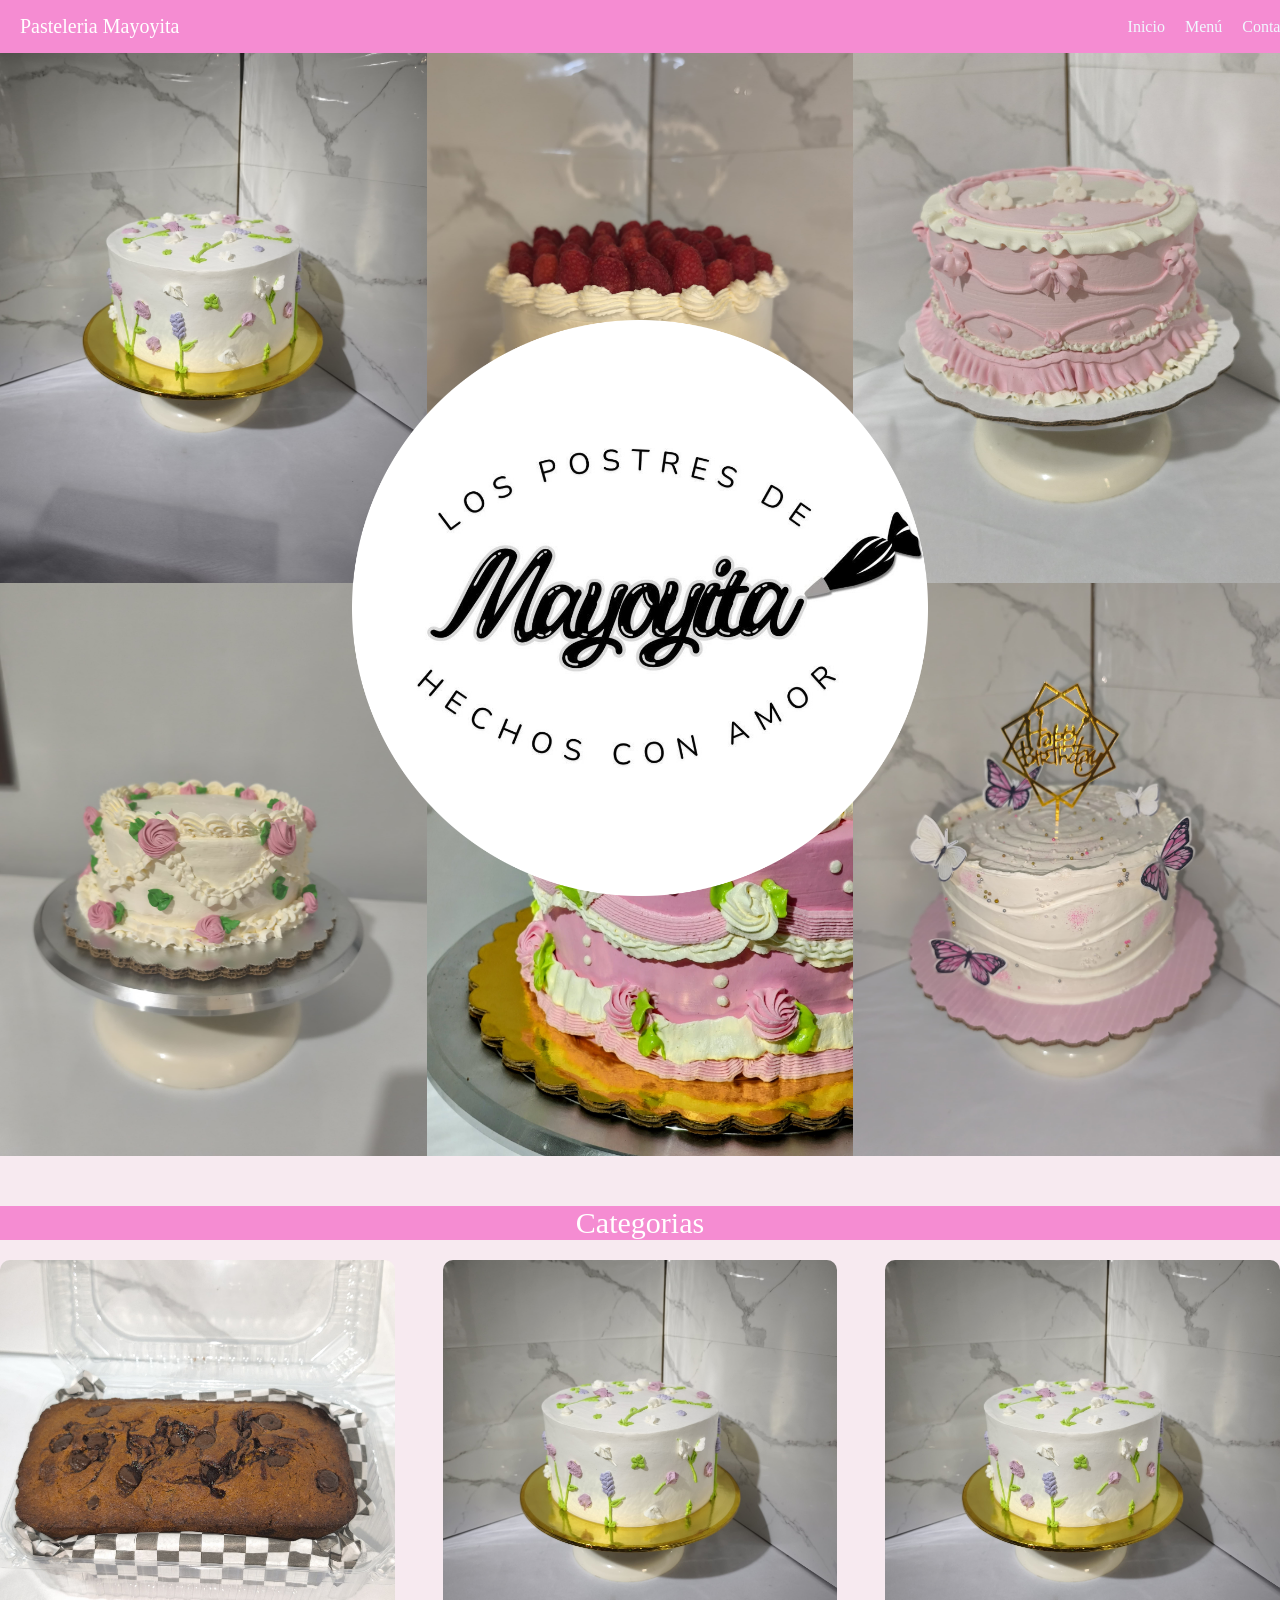
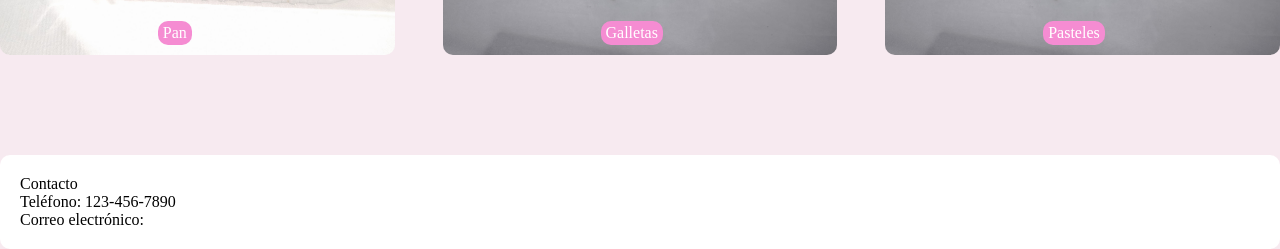
==== index.html @ 17eb0466 "cambios en el diseño de la pagina principal y plantillas" ====
<!DOCTYPE html>
<html lang="es">
    <head>
        <meta charset="UTF-8">
        <title> Pasteleria Mayoyita </title>
        <link rel="stylesheet" href="style2.css">
    </head>
    
    <body style="background-color: rgb(247, 234, 240);">

        <!--navbar-->
        <nav class ="navbar">
        <div class = "logo"> Pasteleria Mayoyita </div>
            <!--menu para la barra-->
            <ul class="menu">
                <li><a href = "#"> Inicio </a></li>
                <li><a href = "#"> Menú </a></li>
                <li><a href = "#"> Contacto </a></li>
            </ul>
        </nav>

        <div class = "biggercontainer">


            <!--image grid--> 
            <div class = "container">
                    
                <div class = "item item-1"> 
                    <img src="imagenes/IMG-20260326-WA0068.jpg" alt="">
                </div>
                <div class = "item item-2"> 
                    <img src="imagenes/IMG-20260326-WA0054.jpg" alt="">
                </div>
                <div class = "item item-3"> 
                    <img src="imagenes/IMG-20260326-WA0038(1).jpg" alt="">
                </div>
                <div class = "item item-4"> 
                    <img src="imagenes/IMG-20260326-WA0036.jpg" alt="">
                </div>
                <div class = "item item-5">  
                    <img src="imagenes/IMG-20260326-WA0078.jpg" alt="">
                </div>
                <div class = "item item-6">  
                    <img src="imagenes/IMG-20260326-WA0034(1).jpg" alt="">
                </div>

            </div>
             <img class="logoteaMayoyita" src="logo_circulo.png" alt="">
        </div>

                <p class="divisionCategorias"> Categorias </p>

        <!--Grid para el display de abajo-->
        <div class = "lowmenu">

            <a href = "categoria.html?tipo=pan" class = "item2"> 
                    <img src="imagenes/panChispas.jpeg">
                <p> Pan </p>
            </a>
            <a href = "categoria.html?tipo=galletas" class = "item2"> 
                    <img src="imagenes/IMG-20260326-WA0068.jpg" >
                 <p> Galletas </p>
            </a>
            <a href = "categoria.html?tipo=pasteles" class = "item2">  
                    <img src="imagenes/IMG-20260326-WA0068.jpg" >
                <p> Pasteles </p>
            </a>

        </div>

        <div class="contacto">


                <p> Contacto </p>
                <p> Teléfono: 123-456-7890 </p>
                <p> Correo electrónico:
        </div>

    </body>


</html>
---- style2.css ----
body{
    margin: 0;
    padding-top: 10px;
}
h1, p{
    margin: 0;
}

/* {outline: 1px solid red;}


/*--------------------barra------------------------*/
.navbar{
 
    position: fixed;
    top: 0;
    width: 100%;
    z-index: 1000;
    background-color: rgb(245, 140, 210); 
    color: white;
    display: flex;
    justify-content: space-between;
    align-items: center;
    padding: 15px 20px;
}

.logo{
    font-size: 20px;

}

.menu {
    list-style: none;
    display: flex;
    gap: 20px;
    margin: 0;
}

.menu a{
    text-decoration: none;
    color: aliceblue;
}

.menu a:hover {
    color: #a9b3b4;
}
/*-------------------------------------------*/

/*grid de las imagenes*/

.biggercontainer{
    position: relative;
    overflow: hidden;
     top: 0%;

}
.logoteaMayoyita{
    position: absolute;
    top: 50%;
    left: 50%;
    transform: translate(-50%, -50%);

    width: 45%;
    height: auto;

    z-index: 10;
    border-radius: 10px;
}

.container {
    display: grid;
     top: 0%;
    grid-template-columns:repeat(3, 1fr);

    margin-bottom: 50px;
}

.item img {
     width: 100%;
    height: 100%;
    object-fit: cover;
}

/*------------------------------------*/

.divisionCategorias{
    font-size: 30px;
    margin-bottom: 20px;
    text-align: center;
}

.lowmenu {
    display: grid;
    grid-template-columns:repeat(3, 1fr);

    grid-gap: 3em;

    margin-top: 0;
    margin-bottom: 100px;
}


.item2 {
    display: block;
    position: relative;
    top: 0;
    aspect-ratio: 1 / 1;
    overflow: hidden;
    text-decoration: none;
}


.item2 img {
     top: 0;
     width: 100%;
    height: 100%;
    object-fit: cover;
     border-radius: 10px;
}

.item2 p{
    position: absolute;
    bottom: 10px;
    left: 40%;
    color: white;
    background-color: rgba(245, 140, 210);
    border-radius: 10px;
    padding: 3px 5px;
}

.item2:hover{
    transform: scale(1.05);
    transition: 0.3s;
}

#display {
    display: flex;
   flex-direction: column;
    gap: 20px;

    padding: 20px;
}



.productoA-espacio {
    display: flex;
    align-items: center;
    gap: 20px;

    background: white;
    padding: 20px;
    border-radius: 10px;

    margin-bottom: 20px;
}

.productoA-espacio img{
    width: 200px;
    height: 200px;
    object-fit: cover;

    border-radius: 10px;

    flex-shrink: 0;
}

.productoA-informacion{
    flex: 1;
}

.productoA-informacion h2{
    background-color: rgb(245, 140, 210);
    padding: 10px;
    border-radius: 5px;
    color: white;
}

#titulo{
    background-color: rgb(245, 140, 210);
    padding: 10px;
    border-radius: 5px;
    margin-bottom: 30px;
    text-align: center;
    color: white;
}

.productoA-informacion button {
    padding: 10px 20px;
    border: none;

    background: pink;
    color: white;

    border-radius: 5px;
    cursor: pointer;

body{
    margin: 0;
    padding-top: 10px;
}
h1, p{
    margin: 0;
}

* {outline: 1px solid red;}


/*--------------------barra------------------------*/
.navbar{
 
    position: fixed;
    top: 0;
    width: 100%;
    z-index: 1000;
    background-color: rgb(245, 140, 210); 
    color: white;
    display: flex;
    justify-content: space-between;
    align-items: center;
    padding: 15px 20px;
}

.logo{
    font-size: 20px;

}

.menu {
    list-style: none;
    display: flex;
    gap: 20px;
    margin: 0;
}

.menu a{
    text-decoration: none;
    color: aliceblue;
}

.menu a:hover {
    color: #a9b3b4;
}
/*-------------------------------------------*/

/*grid de las imagenes*/

.biggercontainer{
    position: relative;
    overflow: hidden;
     top: 0%;

}
.logoteaMayoyita{
    position: absolute;
    top: 50%;
    left: 50%;
    transform: translate(-50%, -50%);

    width: 40%;
    height: auto;

    z-index: 10;
    border-radius: 10px;
}

.container {
    display: grid;
     top: 0%;
    grid-template-columns:repeat(3, 1fr);

    margin-bottom: 50px;
}

.item img {
     width: 100%;
    height: 100%;
    object-fit: cover;
}

/*------------------------------------*/

.lowmenu {
    display: grid;
    grid-template-columns:repeat(3, 1fr);

    grid-gap: 3em;

    margin-top: 0;
    margin-bottom: 100px;
}


.item2 {
    display: block;
    position: relative;
    top: 0;
    aspect-ratio: 1 / 1;
    overflow: hidden;
    text-decoration: none;
}


.item2 img {
     top: 0;
     width: 100%;
    height: 100%;
    object-fit: cover;
     border-radius: 10px;
}

.item2 p{
    position: absolute;
    bottom: 10px;
    left: 40%;
    color: white;

}

.item2:hover{
    transform: scale(1.05);
    transition: 0.3s;

}}


.contenidoCategoria{
    padding-top: 50px;
    padding-left: 30px;
    padding-right: 30px;

}

.contacto{
    position: center;
    align-items: center;
    background: white;
    padding: 20px;
    border-radius: 10px;
}

.divisionCategorias{
    font-size: 30px;
    text-align: center;
    background-color: rgb(245, 140, 210);
    color: white;
}
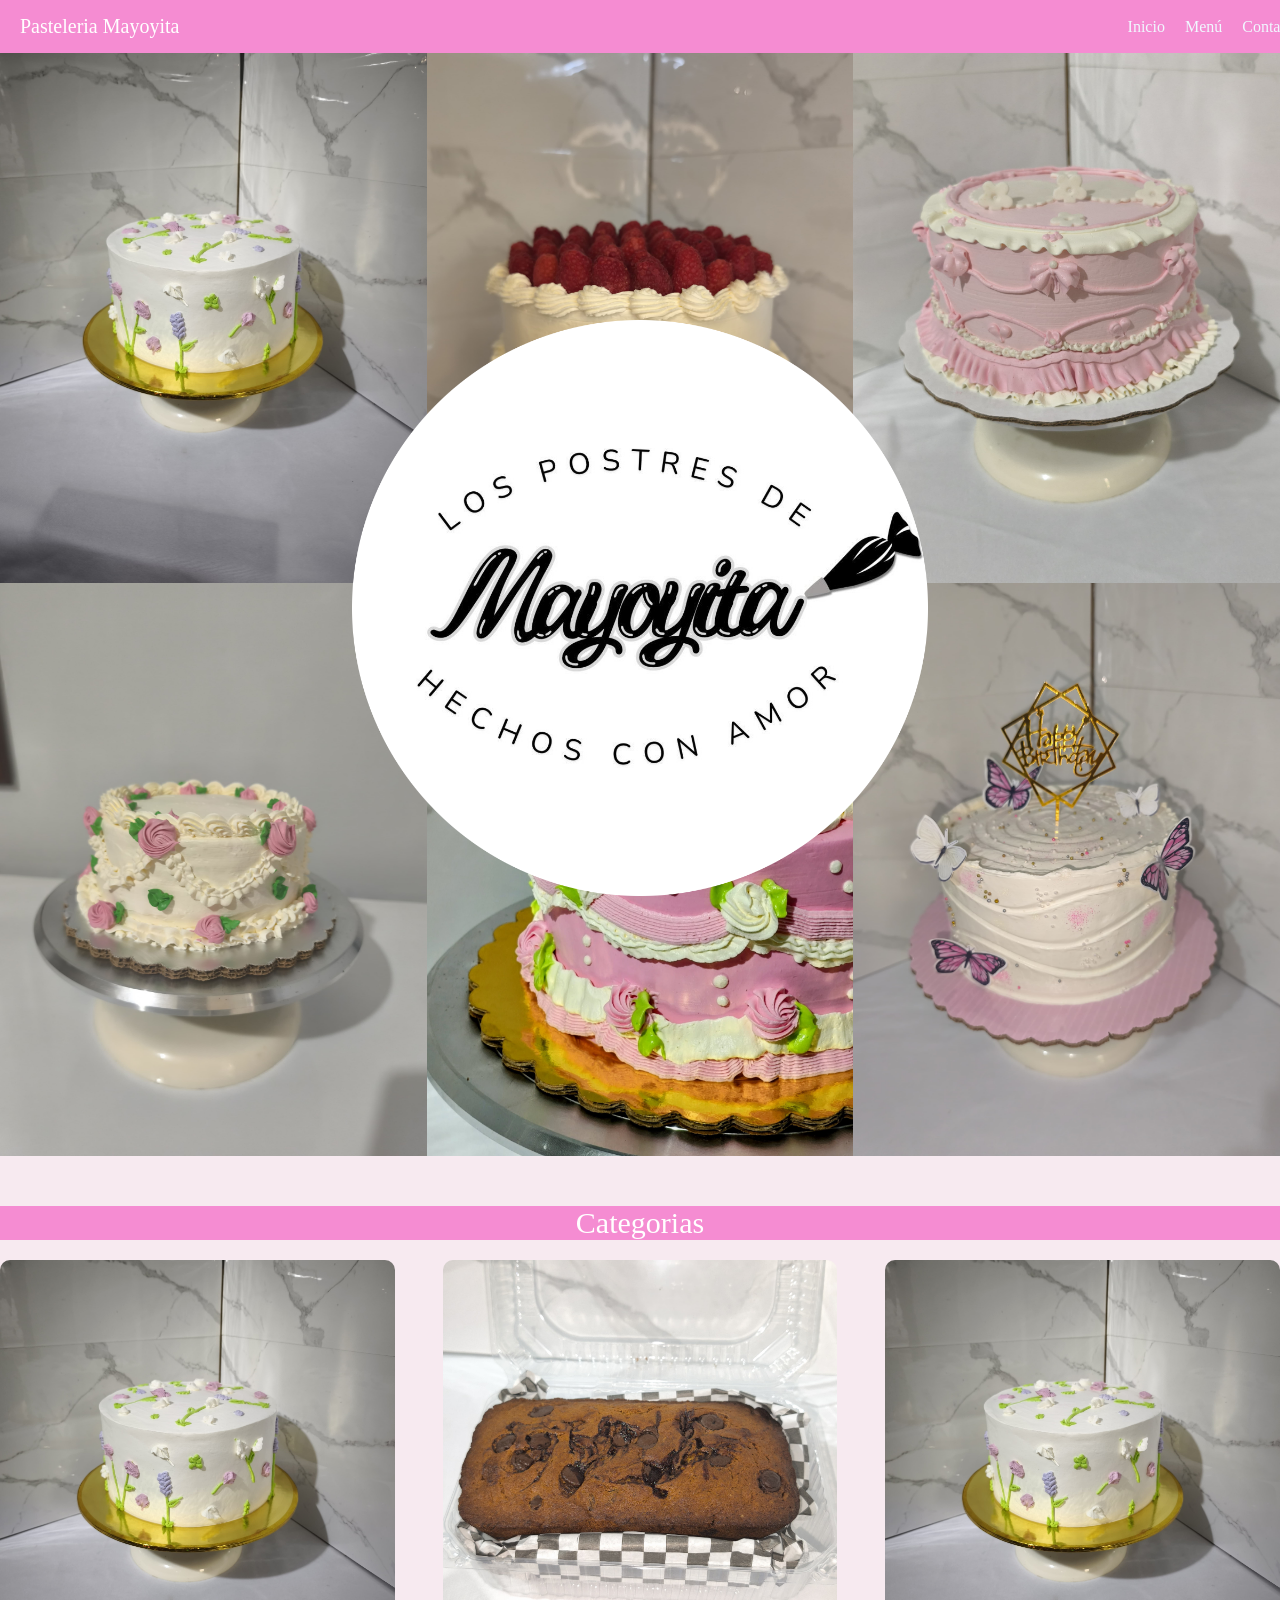
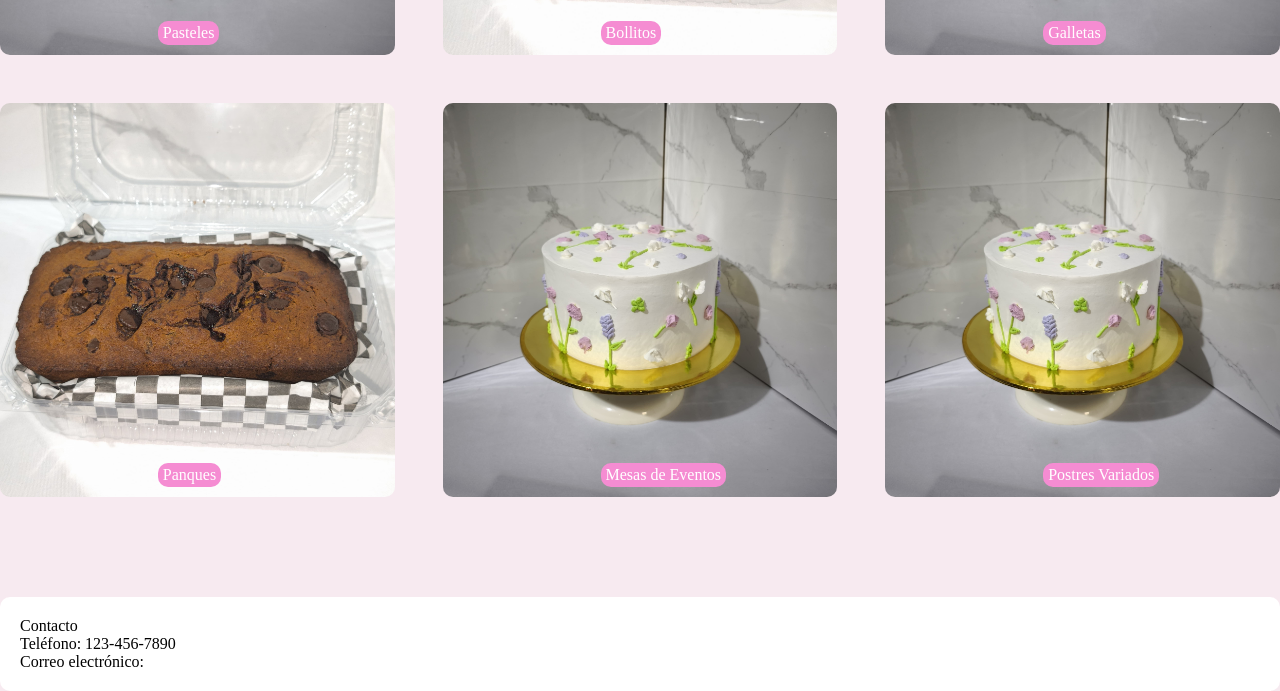
==== commit d260bfba: "categorias agregue las categorias correctas, falto agregar las imagenes correspondientes" ====
--- a/index.html
+++ b/index.html
@@ -53,18 +53,38 @@
         <!--Grid para el display de abajo-->
         <div class = "lowmenu">
 
-            <a href = "categoria.html?tipo=pan" class = "item2"> 
+            <a href = "categoria.html?tipo=pasteles" class = "item2">  
+                    <img src="imagenes/IMG-20260326-WA0068.jpg" >
+                <p> Pasteles </p>
+            </a>
+
+            <a href = "categoria.html?tipo=bollitos" class = "item2"> 
                     <img src="imagenes/panChispas.jpeg">
-                <p> Pan </p>
+                <p> Bollitos </p>
             </a>
+
             <a href = "categoria.html?tipo=galletas" class = "item2"> 
                     <img src="imagenes/IMG-20260326-WA0068.jpg" >
                  <p> Galletas </p>
             </a>
-            <a href = "categoria.html?tipo=pasteles" class = "item2">  
+
+            <a href = "categoria.html?tipo=panques" class = "item2"> 
+                    <img src="imagenes/panChispas.jpeg">
+                <p> Panques </p>
+            </a>
+
+            <a href = "categoria.html?tipo=mesas de eventos" class = "item2"> 
                     <img src="imagenes/IMG-20260326-WA0068.jpg" >
-                <p> Pasteles </p>
+                 <p> Mesas de Eventos </p>
             </a>
+
+            <a href = "categoria.html?tipo=postres varios" class = "item2"> 
+                    <img src="imagenes/IMG-20260326-WA0068.jpg" >
+                 <p> Postres Variados </p>
+            </a>
+
+
+            
 
         </div>
 
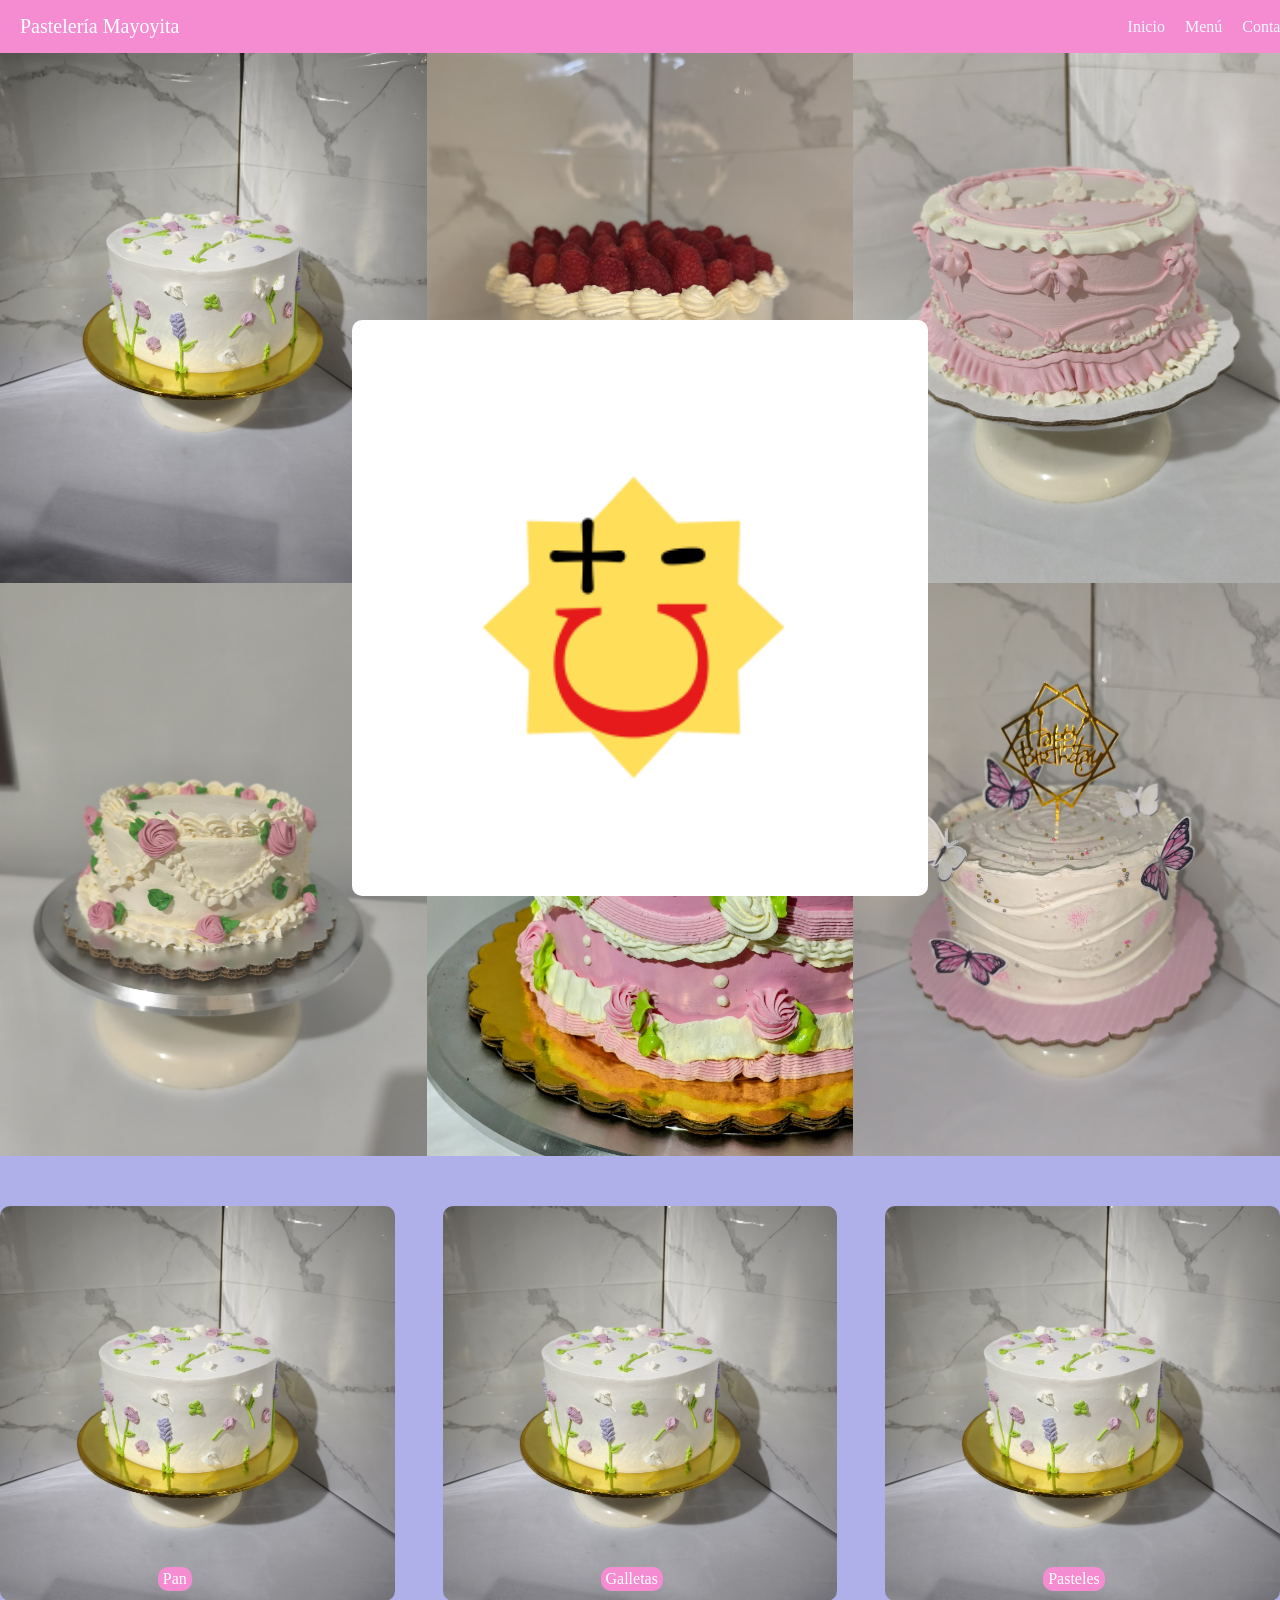
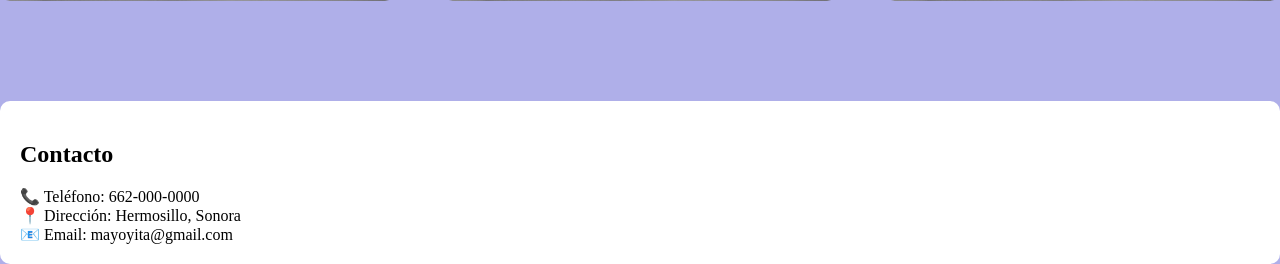
==== commit e981fa3d: "Update index.html" ====
--- a/index.html
+++ b/index.html
@@ -1,102 +1,100 @@
 <!DOCTYPE html>
 <html lang="es">
-    <head>
-        <meta charset="UTF-8">
-        <title> Pasteleria Mayoyita </title>
-        <link rel="stylesheet" href="style2.css">
-    </head>
-    
-    <body style="background-color: rgb(247, 234, 240);">
+<head>
+    <meta charset="UTF-8">
+    <title>Pastelería Mayoyita</title>
+    <link rel="stylesheet" href="style2.css">
+</head>
 
-        <!--navbar-->
-        <nav class ="navbar">
-        <div class = "logo"> Pasteleria Mayoyita </div>
-            <!--menu para la barra-->
-            <ul class="menu">
-                <li><a href = "#"> Inicio </a></li>
-                <li><a href = "#"> Menú </a></li>
-                <li><a href = "#"> Contacto </a></li>
-            </ul>
-        </nav>
+<body style="background-color: rgb(175, 175, 233);">
 
-        <div class = "biggercontainer">
+    <!-- NAVBAR -->
+    <nav class="navbar">
+        <div class="logo">Pastelería Mayoyita</div>
 
+        <ul class="menu">
+            <li><a href="#inicio">Inicio</a></li>
+            <li><a href="#menu">Menú</a></li>
+            <li><a href="#contacto">Contacto</a></li>
+        </ul>
+    </nav>
 
-            <!--image grid--> 
-            <div class = "container">
-                    
-                <div class = "item item-1"> 
+    <!-- SECCIÓN INICIO -->
+    <section id="inicio">
+
+        <div class="biggercontainer">
+
+            <!-- IMAGE GRID -->
+            <div class="container">
+
+                <div class="item item-1">
                     <img src="imagenes/IMG-20260326-WA0068.jpg" alt="">
                 </div>
-                <div class = "item item-2"> 
+
+                <div class="item item-2">
                     <img src="imagenes/IMG-20260326-WA0054.jpg" alt="">
                 </div>
-                <div class = "item item-3"> 
+
+                <div class="item item-3">
                     <img src="imagenes/IMG-20260326-WA0038(1).jpg" alt="">
                 </div>
-                <div class = "item item-4"> 
+
+                <div class="item item-4">
                     <img src="imagenes/IMG-20260326-WA0036.jpg" alt="">
                 </div>
-                <div class = "item item-5">  
+
+                <div class="item item-5">
                     <img src="imagenes/IMG-20260326-WA0078.jpg" alt="">
                 </div>
-                <div class = "item item-6">  
+
+                <div class="item item-6">
                     <img src="imagenes/IMG-20260326-WA0034(1).jpg" alt="">
                 </div>
 
             </div>
-             <img class="logoteaMayoyita" src="logo_circulo.png" alt="">
-        </div>
 
-                <p class="divisionCategorias"> Categorias </p>
-
-        <!--Grid para el display de abajo-->
-        <div class = "lowmenu">
-
-            <a href = "categoria.html?tipo=pasteles" class = "item2">  
-                    <img src="imagenes/IMG-20260326-WA0068.jpg" >
-                <p> Pasteles </p>
-            </a>
-
-            <a href = "categoria.html?tipo=bollitos" class = "item2"> 
-                    <img src="imagenes/panChispas.jpeg">
-                <p> Bollitos </p>
-            </a>
-
-            <a href = "categoria.html?tipo=galletas" class = "item2"> 
-                    <img src="imagenes/IMG-20260326-WA0068.jpg" >
-                 <p> Galletas </p>
-            </a>
-
-            <a href = "categoria.html?tipo=panques" class = "item2"> 
-                    <img src="imagenes/panChispas.jpeg">
-                <p> Panques </p>
-            </a>
-
-            <a href = "categoria.html?tipo=mesas de eventos" class = "item2"> 
-                    <img src="imagenes/IMG-20260326-WA0068.jpg" >
-                 <p> Mesas de Eventos </p>
-            </a>
-
-            <a href = "categoria.html?tipo=postres varios" class = "item2"> 
-                    <img src="imagenes/IMG-20260326-WA0068.jpg" >
-                 <p> Postres Variados </p>
-            </a>
-
-
-            
+            <img class="logoteaMayoyita" src="imagenes/C.png" alt="">
 
         </div>
 
-        <div class="contacto">
+    </section>
 
+    <!-- SECCIÓN MENÚ -->
+    <section id="menu">
 
-                <p> Contacto </p>
-                <p> Teléfono: 123-456-7890 </p>
-                <p> Correo electrónico:
+        <div class="lowmenu">
+
+            <a href="pan.html" class="item2">
+                <img src="imagenes/IMG-20260326-WA0068.jpg" alt="">
+                <p>Pan</p>
+            </a>
+
+            <a href="galletas.html" class="item2">
+                <img src="imagenes/IMG-20260326-WA0068.jpg" alt="">
+                <p>Galletas</p>
+            </a>
+
+            <a href="pasteles.html" class="item2">
+                <img src="imagenes/IMG-20260326-WA0068.jpg" alt="">
+                <p>Pasteles</p>
+            </a>
+
         </div>
 
-    </body>
+    </section>
 
+    <!-- SECCIÓN CONTACTO -->
+    <section id="contacto">
 
-</html>+        <div class="contacto">
+            <h2>Contacto</h2>
+
+            <p>📞 Teléfono: 662-000-0000</p>
+            <p>📍 Dirección: Hermosillo, Sonora</p>
+            <p>📧 Email: mayoyita@gmail.com</p>
+        </div>
+
+    </section>
+
+</body>
+</html>
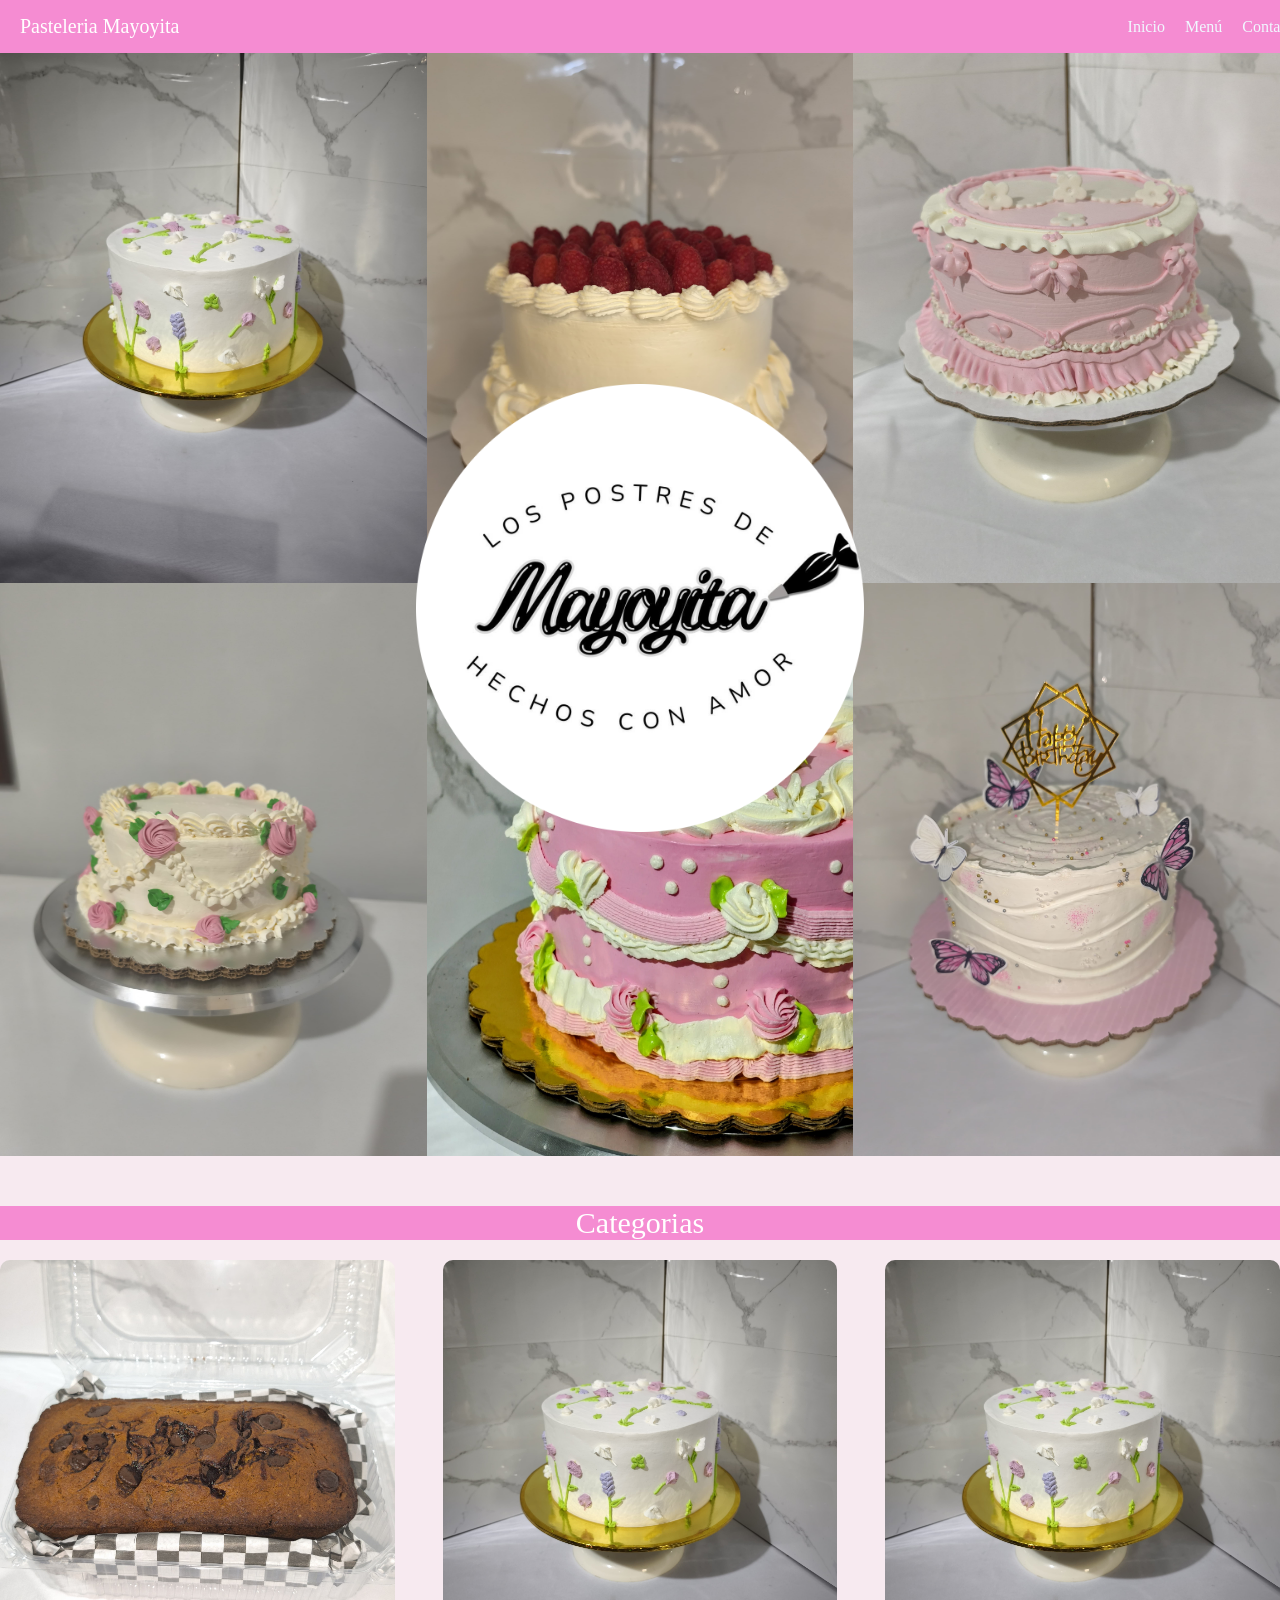
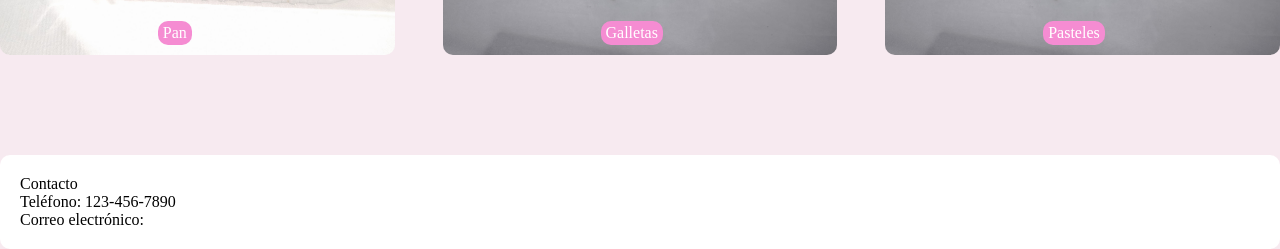
==== commit d290517c: "tried copyin que-so's deleated work" ====
--- a/index.html
+++ b/index.html
@@ -1,100 +1,82 @@
 <!DOCTYPE html>
 <html lang="es">
-<head>
-    <meta charset="UTF-8">
-    <title>Pastelería Mayoyita</title>
-    <link rel="stylesheet" href="style2.css">
-</head>
+    <head>
+        <meta charset="UTF-8">
+        <title> Pasteleria Mayoyita </title>
+        <link rel="stylesheet" href="style2.css">
+    </head>
+    
+    <body style="background-color: rgb(247, 234, 240);">
 
-<body style="background-color: rgb(175, 175, 233);">
+        <!--navbar-->
+        <nav class ="navbar">
+        <div class = "logo"> Pasteleria Mayoyita </div>
+            <!--menu para la barra-->
+            <ul class="menu">
+                <li><a href = "#"> Inicio </a></li>
+                <li><a href = "#"> Menú </a></li>
+                <li><a href = "#"> Contacto </a></li>
+            </ul>
+        </nav>
 
-    <!-- NAVBAR -->
-    <nav class="navbar">
-        <div class="logo">Pastelería Mayoyita</div>
+        <div class = "biggercontainer">
 
-        <ul class="menu">
-            <li><a href="#inicio">Inicio</a></li>
-            <li><a href="#menu">Menú</a></li>
-            <li><a href="#contacto">Contacto</a></li>
-        </ul>
-    </nav>
 
-    <!-- SECCIÓN INICIO -->
-    <section id="inicio">
-
-        <div class="biggercontainer">
-
-            <!-- IMAGE GRID -->
-            <div class="container">
-
-                <div class="item item-1">
+            <!--image grid--> 
+            <div class = "container">
+                    
+                <div class = "item item-1"> 
                     <img src="imagenes/IMG-20260326-WA0068.jpg" alt="">
                 </div>
-
-                <div class="item item-2">
+                <div class = "item item-2"> 
                     <img src="imagenes/IMG-20260326-WA0054.jpg" alt="">
                 </div>
-
-                <div class="item item-3">
+                <div class = "item item-3"> 
                     <img src="imagenes/IMG-20260326-WA0038(1).jpg" alt="">
                 </div>
-
-                <div class="item item-4">
+                <div class = "item item-4"> 
                     <img src="imagenes/IMG-20260326-WA0036.jpg" alt="">
                 </div>
-
-                <div class="item item-5">
+                <div class = "item item-5">  
                     <img src="imagenes/IMG-20260326-WA0078.jpg" alt="">
                 </div>
-
-                <div class="item item-6">
+                <div class = "item item-6">  
                     <img src="imagenes/IMG-20260326-WA0034(1).jpg" alt="">
                 </div>
 
             </div>
-
-            <img class="logoteaMayoyita" src="imagenes/C.png" alt="">
-
+             <img class="logoteaMayoyita" src="logo_circulo.png" alt="">
         </div>
 
-    </section>
+                <p class="divisionCategorias"> Categorias </p>
 
-    <!-- SECCIÓN MENÚ -->
-    <section id="menu">
+        <!--Grid para el display de abajo-->
+        <div class = "lowmenu">
 
-        <div class="lowmenu">
-
-            <a href="pan.html" class="item2">
-                <img src="imagenes/IMG-20260326-WA0068.jpg" alt="">
-                <p>Pan</p>
+            <a href = "categoria.html?tipo=pan" class = "item2"> 
+                    <img src="imagenes/panChispas.jpeg">
+                <p> Pan </p>
             </a>
-
-            <a href="galletas.html" class="item2">
-                <img src="imagenes/IMG-20260326-WA0068.jpg" alt="">
-                <p>Galletas</p>
+            <a href = "categoria.html?tipo=galletas" class = "item2"> 
+                    <img src="imagenes/IMG-20260326-WA0068.jpg" >
+                 <p> Galletas </p>
             </a>
-
-            <a href="pasteles.html" class="item2">
-                <img src="imagenes/IMG-20260326-WA0068.jpg" alt="">
-                <p>Pasteles</p>
+            <a href = "categoria.html?tipo=pasteles" class = "item2">  
+                    <img src="imagenes/IMG-20260326-WA0068.jpg" >
+                <p> Pasteles </p>
             </a>
 
         </div>
 
-    </section>
+        <div class="contacto">
 
-    <!-- SECCIÓN CONTACTO -->
-    <section id="contacto">
 
-        <div class="contacto">
-            <h2>Contacto</h2>
-
-            <p>📞 Teléfono: 662-000-0000</p>
-            <p>📍 Dirección: Hermosillo, Sonora</p>
-            <p>📧 Email: mayoyita@gmail.com</p>
+                <p> Contacto </p>
+                <p> Teléfono: 123-456-7890 </p>
+                <p> Correo electrónico:
         </div>
 
-    </section>
+    </body>
 
-</body>
-</html>
+
+</html>
--- a/style2.css
+++ b/style2.css
@@ -61,7 +61,7 @@
     left: 50%;
     transform: translate(-50%, -50%);
 
-    width: 45%;
+    width: 35%;
     height: auto;
 
     z-index: 10;
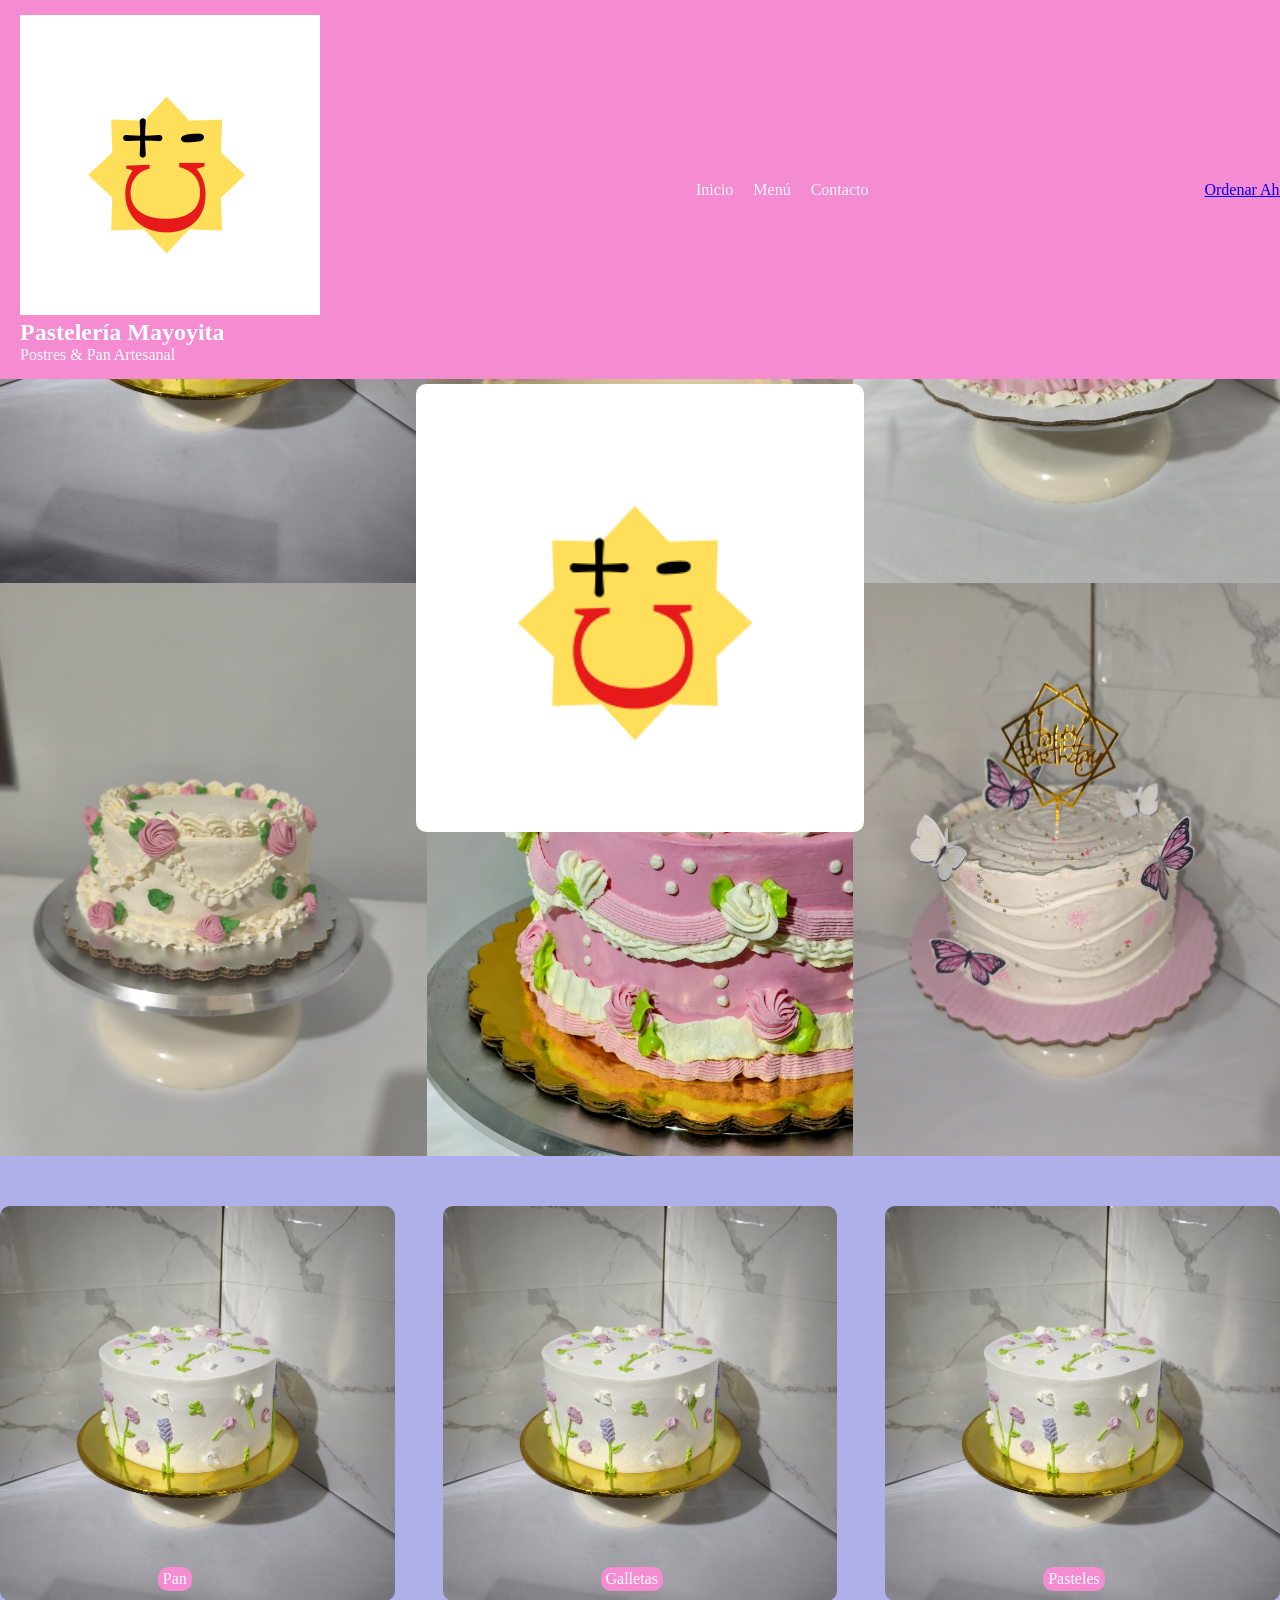
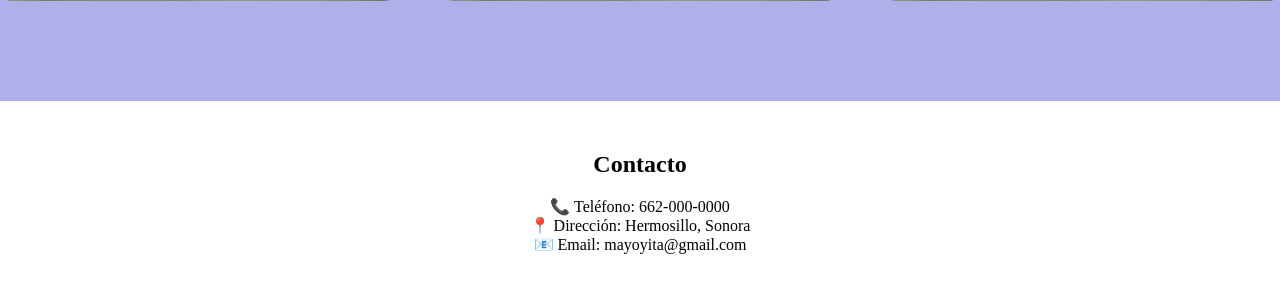
==== commit ee1e2a53: "Update index.html" ====
--- a/index.html
+++ b/index.html
@@ -1,82 +1,114 @@
 <!DOCTYPE html>
 <html lang="es">
-    <head>
-        <meta charset="UTF-8">
-        <title> Pasteleria Mayoyita </title>
-        <link rel="stylesheet" href="style2.css">
-    </head>
-    
-    <body style="background-color: rgb(247, 234, 240);">
+<head>
+    <meta charset="UTF-8">
+    <title>Pastelería Mayoyita</title>
+    <link rel="stylesheet" href="style2.css">
+</head>
 
-        <!--navbar-->
-        <nav class ="navbar">
-        <div class = "logo"> Pasteleria Mayoyita </div>
-            <!--menu para la barra-->
-            <ul class="menu">
-                <li><a href = "#"> Inicio </a></li>
-                <li><a href = "#"> Menú </a></li>
-                <li><a href = "#"> Contacto </a></li>
-            </ul>
-        </nav>
+<body style="background-color: rgb(175, 175, 233);">
 
-        <div class = "biggercontainer">
+    <!-- NAVBAR -->
+    <!-- NAVBAR MODERNO -->
+<nav class="navbar">
 
+    <div class="logo-container">
+        <img src="imagenes/C.png" alt="" class="logo-img">
 
-            <!--image grid--> 
-            <div class = "container">
-                    
-                <div class = "item item-1"> 
+        <div>
+            <h1>Pastelería Mayoyita</h1>
+            <p>Postres & Pan Artesanal</p>
+        </div>
+    </div>
+
+    <ul class="menu">
+        <li><a href="#inicio">Inicio</a></li>
+        <li><a href="#menu">Menú</a></li>
+        <li><a href="#contacto">Contacto</a></li>
+    </ul>
+
+    <a href="#contacto" class="btn-contacto">
+        Ordenar Ahora
+    </a>
+
+</nav>
+
+    <!-- SECCIÓN INICIO -->
+    <section id="inicio">
+
+        <div class="biggercontainer">
+
+            <!-- IMAGE GRID -->
+            <div class="container">
+
+                <div class="item item-1">
                     <img src="imagenes/IMG-20260326-WA0068.jpg" alt="">
                 </div>
-                <div class = "item item-2"> 
+
+                <div class="item item-2">
                     <img src="imagenes/IMG-20260326-WA0054.jpg" alt="">
                 </div>
-                <div class = "item item-3"> 
+
+                <div class="item item-3">
                     <img src="imagenes/IMG-20260326-WA0038(1).jpg" alt="">
                 </div>
-                <div class = "item item-4"> 
+
+                <div class="item item-4">
                     <img src="imagenes/IMG-20260326-WA0036.jpg" alt="">
                 </div>
-                <div class = "item item-5">  
+
+                <div class="item item-5">
                     <img src="imagenes/IMG-20260326-WA0078.jpg" alt="">
                 </div>
-                <div class = "item item-6">  
+
+                <div class="item item-6">
                     <img src="imagenes/IMG-20260326-WA0034(1).jpg" alt="">
                 </div>
 
             </div>
-             <img class="logoteaMayoyita" src="logo_circulo.png" alt="">
+
+            <img class="logoteaMayoyita" src="imagenes/C.png" alt="">
+
         </div>
 
-                <p class="divisionCategorias"> Categorias </p>
+    </section>
 
-        <!--Grid para el display de abajo-->
-        <div class = "lowmenu">
+    <!-- SECCIÓN MENÚ -->
+    <section id="menu">
 
-            <a href = "categoria.html?tipo=pan" class = "item2"> 
-                    <img src="imagenes/panChispas.jpeg">
-                <p> Pan </p>
+        <div class="lowmenu">
+
+            <a href="pan.html" class="item2">
+                <img src="imagenes/IMG-20260326-WA0068.jpg" alt="">
+                <p>Pan</p>
             </a>
-            <a href = "categoria.html?tipo=galletas" class = "item2"> 
-                    <img src="imagenes/IMG-20260326-WA0068.jpg" >
-                 <p> Galletas </p>
+
+            <a href="galletas.html" class="item2">
+                <img src="imagenes/IMG-20260326-WA0068.jpg" alt="">
+                <p>Galletas</p>
             </a>
-            <a href = "categoria.html?tipo=pasteles" class = "item2">  
-                    <img src="imagenes/IMG-20260326-WA0068.jpg" >
-                <p> Pasteles </p>
+
+            <a href="pasteles.html" class="item2">
+                <img src="imagenes/IMG-20260326-WA0068.jpg" alt="">
+                <p>Pasteles</p>
             </a>
 
         </div>
 
+    </section>
+
+    <!-- SECCIÓN CONTACTO -->
+    <section id="contacto">
+
         <div class="contacto">
+            <h2>Contacto</h2>
 
-
-                <p> Contacto </p>
-                <p> Teléfono: 123-456-7890 </p>
-                <p> Correo electrónico:
+            <p>📞 Teléfono: 662-000-0000</p>
+            <p>📍 Dirección: Hermosillo, Sonora</p>
+            <p>📧 Email: mayoyita@gmail.com</p>
         </div>
 
-    </body>
+    </section>
 
-
-</html>+</body>
+</html>
--- a/style2.css
+++ b/style2.css
@@ -333,11 +333,9 @@
 }
 
 .contacto{
-    position: center;
-    align-items: center;
     background: white;
-    padding: 20px;
-    border-radius: 10px;
+    padding: 30px;
+    text-align: center; 
 }
 
 .divisionCategorias{
@@ -345,4 +343,4 @@
     text-align: center;
     background-color: rgb(245, 140, 210);
     color: white;
-}+}
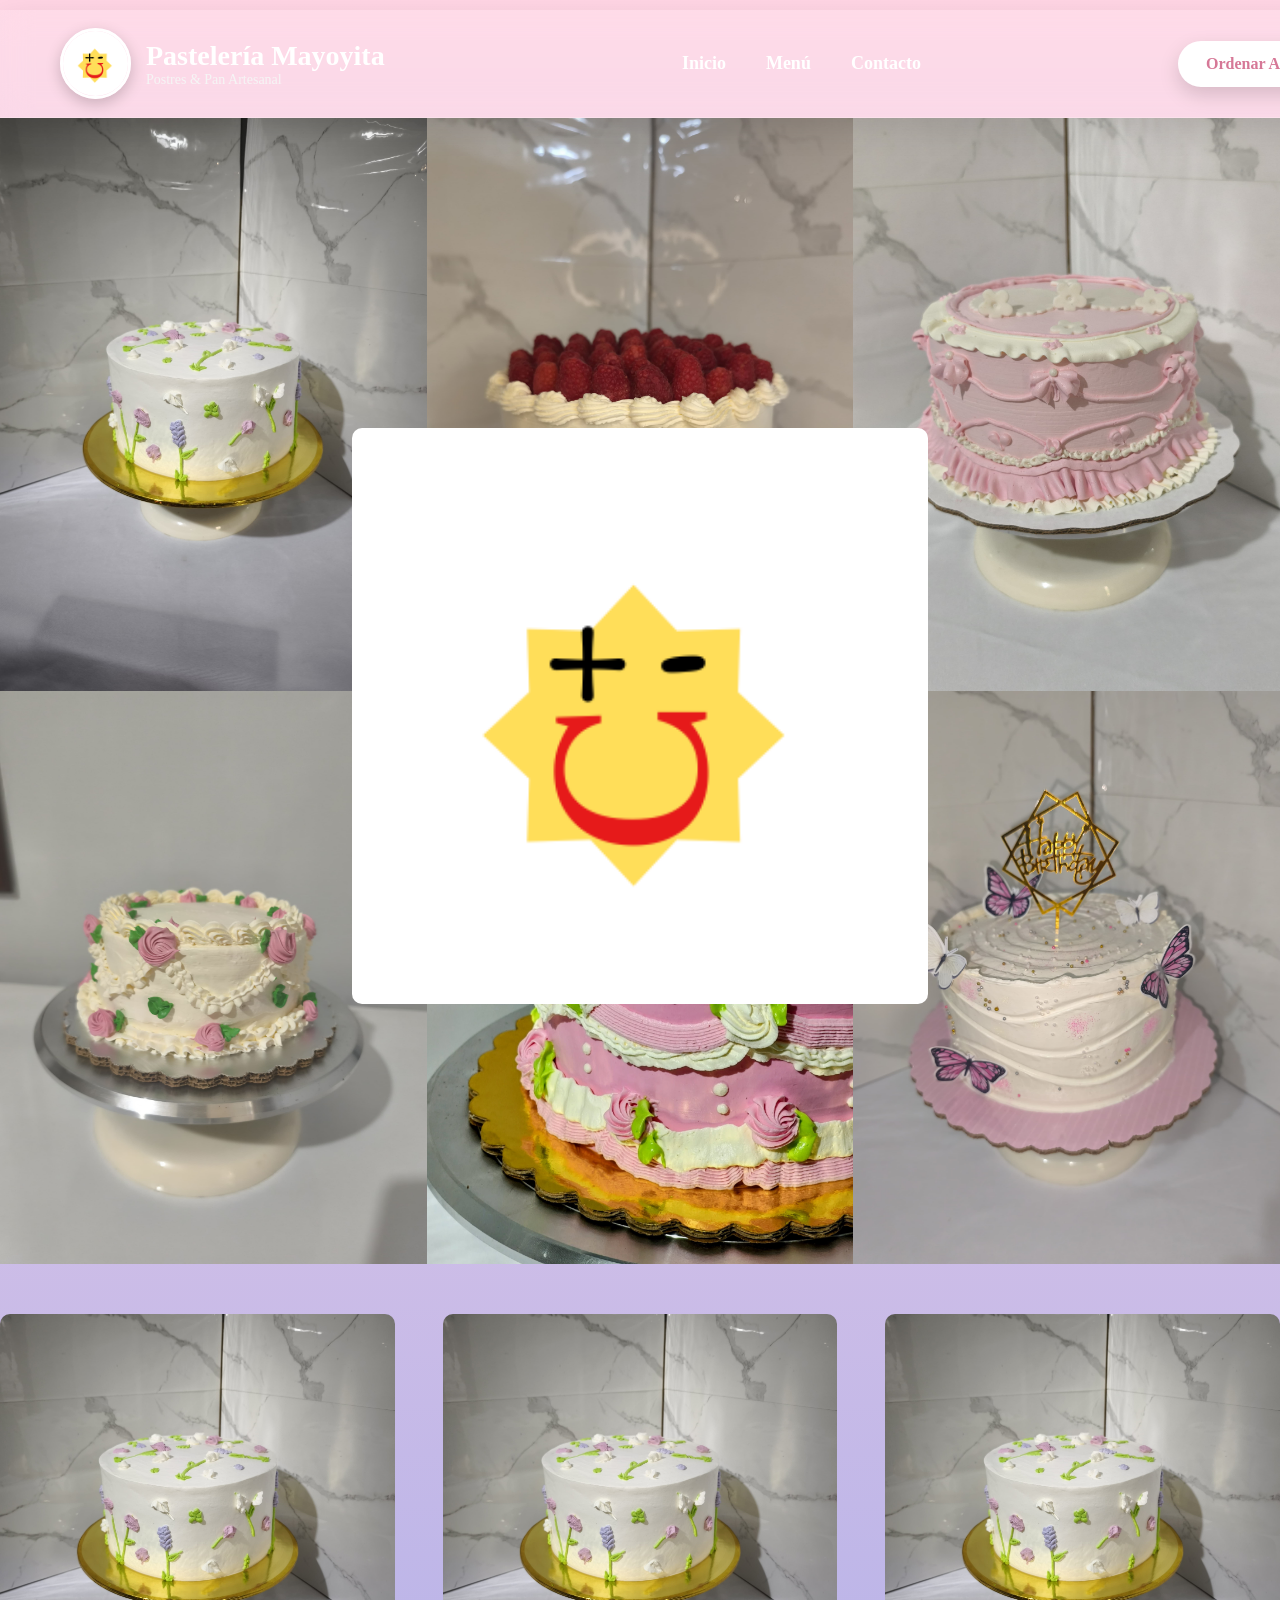
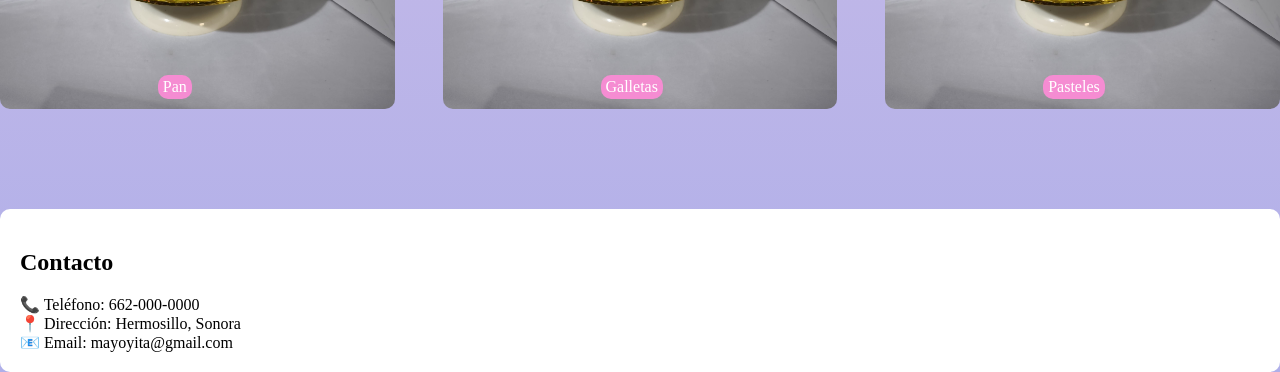
==== commit b5cc8a1b: "Change body background to gradient" ====
--- a/index.html
+++ b/index.html
@@ -6,7 +6,7 @@
     <link rel="stylesheet" href="style2.css">
 </head>
 
-<body style="background-color: rgb(175, 175, 233);">
+<body style="background: linear-gradient(to bottom, rgb(255, 213, 228), rgb(175, 175, 233));">
 
     <!-- NAVBAR -->
     <!-- NAVBAR MODERNO -->
--- a/style2.css
+++ b/style2.css
@@ -61,7 +61,7 @@
     left: 50%;
     transform: translate(-50%, -50%);
 
-    width: 35%;
+    width: 45%;
     height: auto;
 
     z-index: 10;
@@ -333,9 +333,11 @@
 }
 
 .contacto{
+    position: center;
+    align-items: center;
     background: white;
-    padding: 30px;
-    text-align: center; 
+    padding: 20px;
+    border-radius: 10px;
 }
 
 .divisionCategorias{
@@ -344,3 +346,127 @@
     background-color: rgb(245, 140, 210);
     color: white;
 }
+
+/* NAVBAR */
+
+.navbar{
+    position: sticky;
+    top: 0;
+    z-index: 1000;
+
+    display: flex;
+    justify-content: space-between;
+    align-items: center;
+
+    padding: 18px 60px;
+
+    background: rgba(255,255,255,0.15);
+    backdrop-filter: blur(15px);
+
+    border-bottom: 1px solid rgba(255,255,255,0.2);
+
+    box-shadow: 0px 10px 30px rgba(0,0,0,0.1);
+}
+
+/* LOGO */
+
+.logo-container{
+    display: flex;
+    align-items: center;
+    gap: 15px;
+}
+
+.logo-img{
+    width: 65px;
+    height: 65px;
+    object-fit: cover;
+
+    border-radius: 50%;
+
+    border: 3px solid white;
+
+    box-shadow: 0px 5px 15px rgba(0,0,0,0.2);
+}
+
+.logo-container h1{
+    font-size: 28px;
+    color: white;
+    margin: 0;
+    font-family: cursive;
+}
+
+.logo-container p{
+    margin: 0;
+    color: rgb(245,245,245);
+    font-size: 14px;
+}
+
+/* MENU */
+
+.menu{
+    display: flex;
+    gap: 40px;
+    list-style: none;
+}
+
+.menu a{
+    text-decoration: none;
+    color: white;
+
+    font-size: 18px;
+    font-weight: bold;
+
+    transition: 0.3s;
+    position: relative;
+}
+
+.menu a:hover{
+    color: rgb(255, 221, 0);
+}
+
+/* LINEA ANIMADA */
+
+.menu a::after{
+    content: "";
+
+    position: absolute;
+    left: 0;
+    bottom: -6px;
+
+    width: 0%;
+    height: 3px;
+
+    background: white;
+
+    transition: 0.3s;
+}
+
+.menu a:hover::after{
+    width: 100%;
+}
+
+/* BOTON */
+
+.btn-contacto{
+    background: white;
+    color: rgb(214, 120, 151);
+
+    padding: 14px 28px;
+
+    border-radius: 40px;
+
+    text-decoration: none;
+    font-weight: bold;
+
+    transition: 0.3s;
+
+    box-shadow: 0px 8px 20px rgba(0,0,0,0.15);
+}
+
+.btn-contacto:hover{
+    transform: translateY(-3px);
+
+    background: rgb(255, 228, 236);
+
+    box-shadow: 0px 12px 25px rgba(0,0,0,0.2);
+}
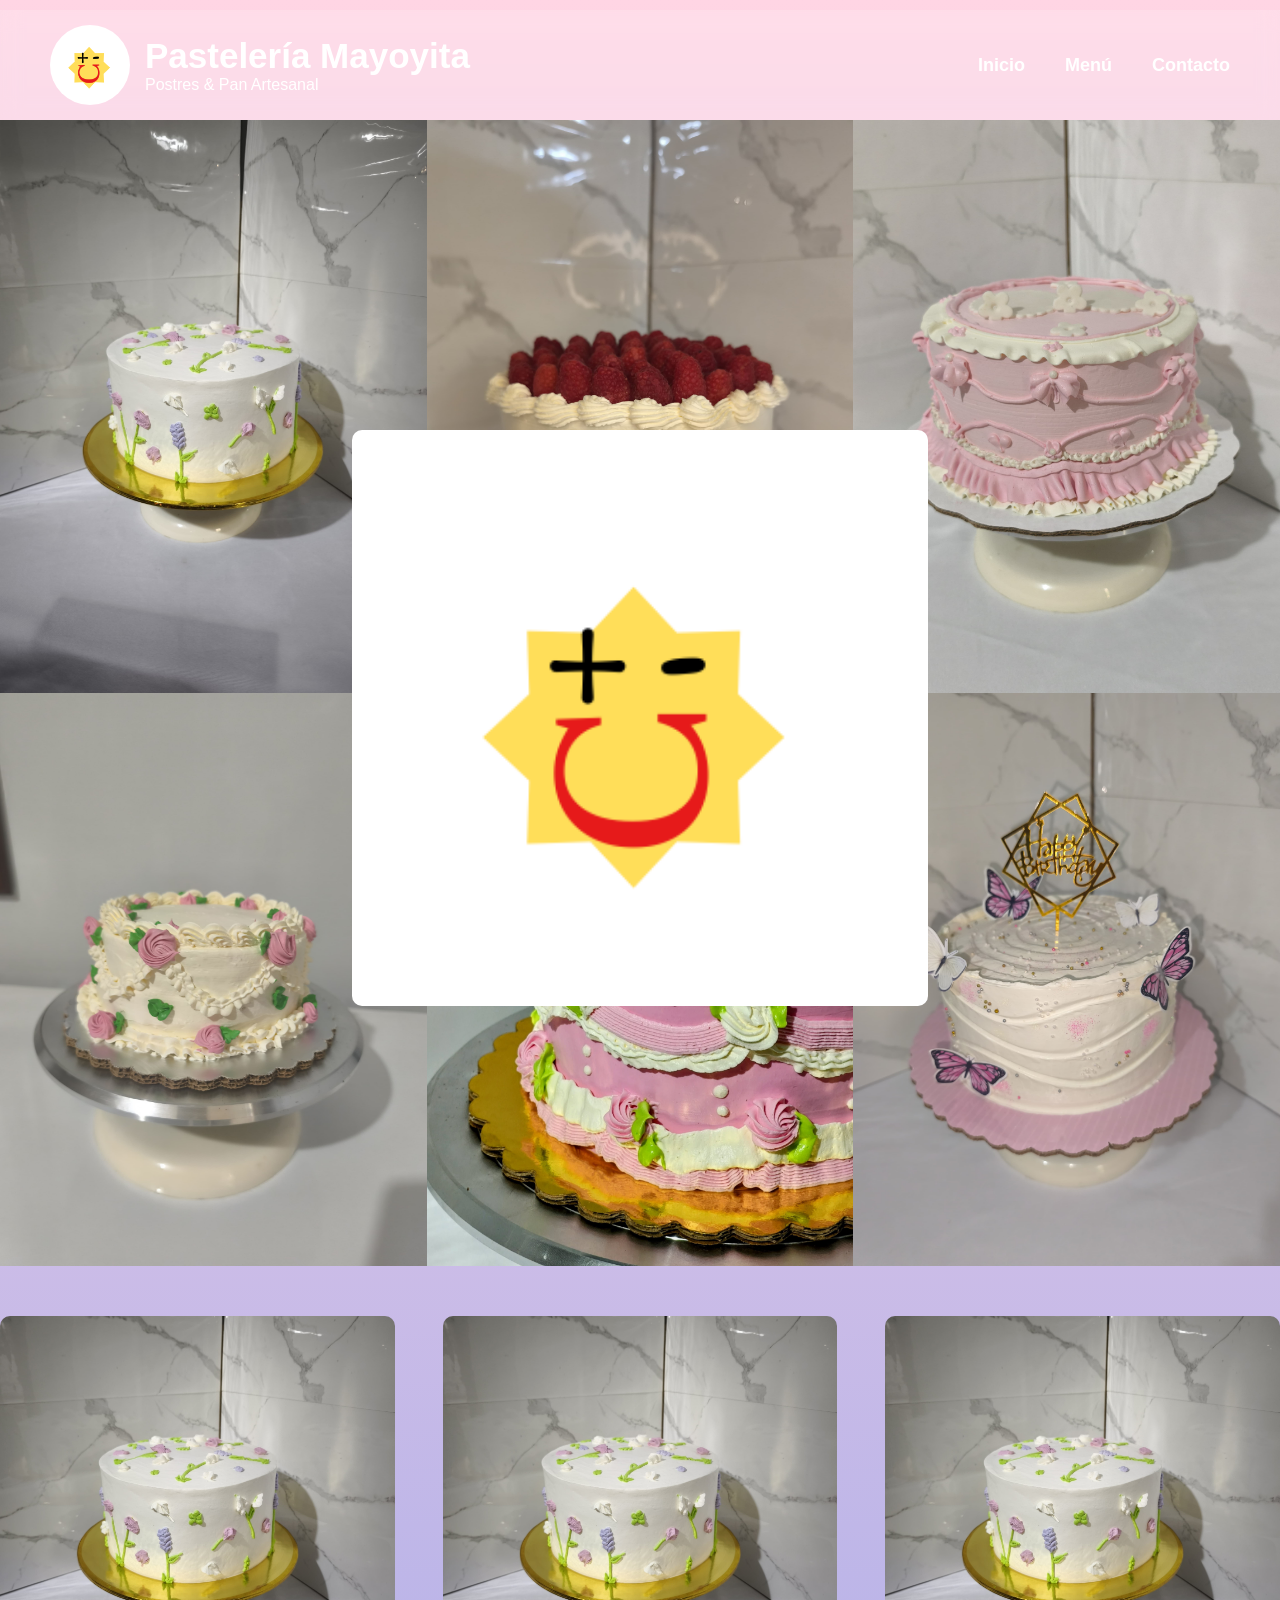
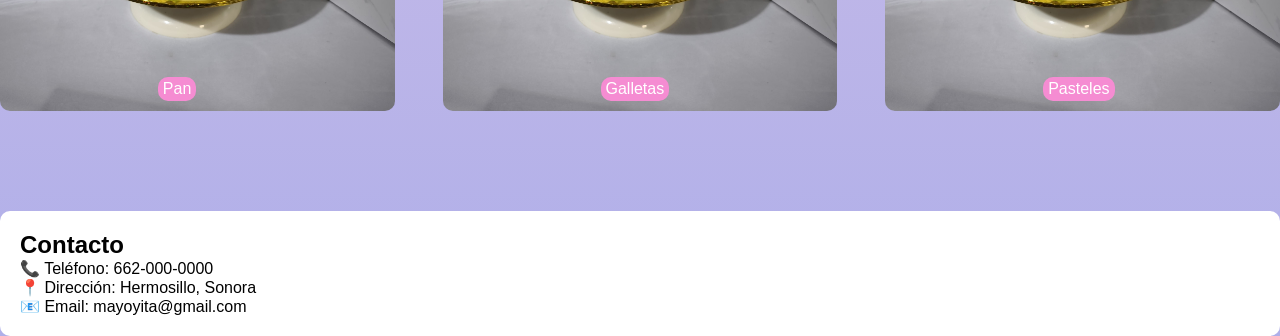
==== commit 5948310b: "Update index.html" ====
--- a/index.html
+++ b/index.html
@@ -13,12 +13,14 @@
 <nav class="navbar">
 
     <div class="logo-container">
+
         <img src="imagenes/C.png" alt="" class="logo-img">
 
-        <div>
+        <div class="logo-text">
             <h1>Pastelería Mayoyita</h1>
             <p>Postres & Pan Artesanal</p>
         </div>
+
     </div>
 
     <ul class="menu">
@@ -27,9 +29,7 @@
         <li><a href="#contacto">Contacto</a></li>
     </ul>
 
-    <a href="#contacto" class="btn-contacto">
-        Ordenar Ahora
-    </a>
+  
 
 </nav>
 
--- a/style2.css
+++ b/style2.css
@@ -349,23 +349,40 @@
 
 /* NAVBAR */
 
+/* RESET */
+
+*{
+    margin: 0;
+    padding: 0;
+    box-sizing: border-box;
+}
+
+/* BODY */
+
+body{
+    background: linear-gradient(to bottom, rgb(255, 213, 228), rgb(175, 175, 233));
+    font-family: Arial, Helvetica, sans-serif;
+}
+
+/* NAVBAR */
+
 .navbar{
+    width: 100%;
+
+    display: flex;
+    justify-content: space-between;
+    align-items: center;
+
+    padding: 15px 50px;
+
+    background-color: rgba(255,255,255,0.2);
+
+    backdrop-filter: blur(10px);
+
     position: sticky;
     top: 0;
+
     z-index: 1000;
-
-    display: flex;
-    justify-content: space-between;
-    align-items: center;
-
-    padding: 18px 60px;
-
-    background: rgba(255,255,255,0.15);
-    backdrop-filter: blur(15px);
-
-    border-bottom: 1px solid rgba(255,255,255,0.2);
-
-    box-shadow: 0px 10px 30px rgba(0,0,0,0.1);
 }
 
 /* LOGO */
@@ -377,28 +394,22 @@
 }
 
 .logo-img{
-    width: 65px;
-    height: 65px;
+    width: 80px;
+    height: 80px;
+
     object-fit: cover;
 
     border-radius: 50%;
-
-    border: 3px solid white;
-
-    box-shadow: 0px 5px 15px rgba(0,0,0,0.2);
-}
-
-.logo-container h1{
-    font-size: 28px;
-    color: white;
-    margin: 0;
-    font-family: cursive;
-}
-
-.logo-container p{
-    margin: 0;
-    color: rgb(245,245,245);
-    font-size: 14px;
+}
+
+.logo-text h1{
+    color: white;
+    font-size: 35px;
+}
+
+.logo-text p{
+    color: white;
+    font-size: 16px;
 }
 
 /* MENU */
@@ -406,67 +417,43 @@
 .menu{
     display: flex;
     gap: 40px;
+
     list-style: none;
 }
 
 .menu a{
     text-decoration: none;
+
     color: white;
 
     font-size: 18px;
     font-weight: bold;
 
     transition: 0.3s;
-    position: relative;
 }
 
 .menu a:hover{
-    color: rgb(255, 221, 0);
-}
-
-/* LINEA ANIMADA */
-
-.menu a::after{
-    content: "";
-
-    position: absolute;
-    left: 0;
-    bottom: -6px;
-
-    width: 0%;
-    height: 3px;
-
-    background: white;
+    color: rgb(255, 234, 0);
+}
+
+/* BOTON */
+
+.btn-contacto{
+    text-decoration: none;
+
+    background-color: white;
+
+    color: rgb(214, 120, 151);
+
+    padding: 12px 24px;
+
+    border-radius: 30px;
+
+    font-weight: bold;
 
     transition: 0.3s;
 }
 
-.menu a:hover::after{
-    width: 100%;
-}
-
-/* BOTON */
-
-.btn-contacto{
-    background: white;
-    color: rgb(214, 120, 151);
-
-    padding: 14px 28px;
-
-    border-radius: 40px;
-
-    text-decoration: none;
-    font-weight: bold;
-
-    transition: 0.3s;
-
-    box-shadow: 0px 8px 20px rgba(0,0,0,0.15);
-}
-
 .btn-contacto:hover{
-    transform: translateY(-3px);
-
-    background: rgb(255, 228, 236);
-
-    box-shadow: 0px 12px 25px rgba(0,0,0,0.2);
-}
+    transform: scale(1.05);
+}
